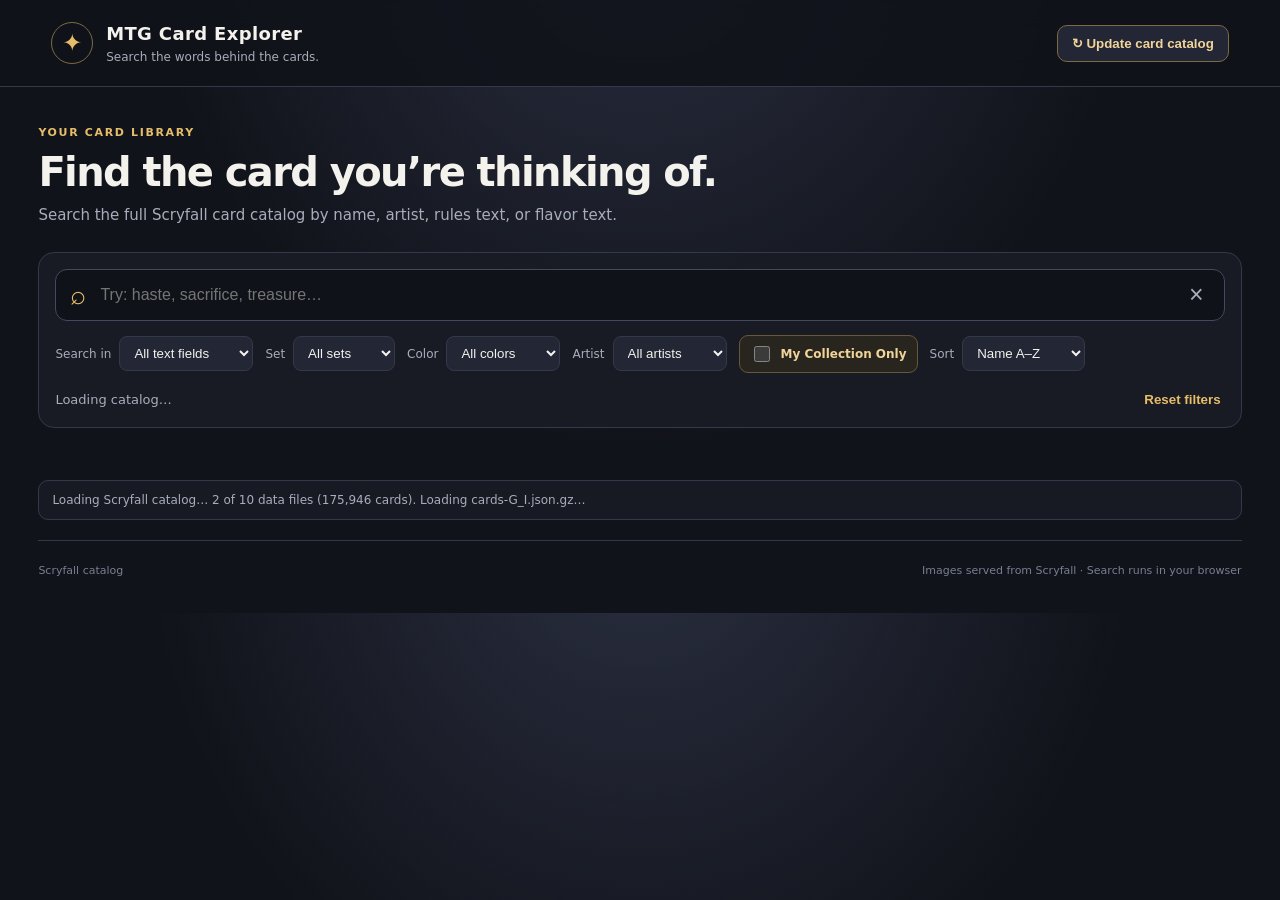
==== index.html @ f9cc5e1f "Add files via upload" ====
<!doctype html>
<html lang="en"><head><meta charset="utf-8"><meta name="viewport" content="width=device-width,initial-scale=1"><meta name="theme-color" content="#101b35"><meta name="apple-mobile-web-app-capable" content="yes"><meta name="apple-mobile-web-app-title" content="MTG Explorer"><link rel="apple-touch-icon" sizes="180x180" href="apple-touch-icon.png"><link rel="icon" type="image/png" sizes="32x32" href="favicon-32.png"><link rel="icon" href="favicon.ico"><link rel="manifest" href="site.webmanifest"><title>MTG Card Explorer</title><link rel="stylesheet" href="styles.css?v=20"></head>
<body><header class="top"><div class="brand"><div class="mana">✦</div><div><h1>MTG Card Explorer</h1><p>Search the words behind the cards.</p></div></div><div class="header-actions"><button id="updateCatalogBtn" class="secondary updatebtn">↻ Update card catalog</button></div></header>
<main><section class="intro"><div><div class="eyebrow">YOUR CARD LIBRARY</div><h2>Find the card you’re thinking of.</h2><p>Search the full Scryfall card catalog by name, artist, rules text, or flavor text.</p></div></section>
<section class="controls"><label class="search"><span>⌕</span><input id="search" type="search" placeholder="Try: haste, sacrifice, treasure…" autocomplete="off"><button id="clear" title="Clear search" aria-label="Clear search">×</button></label><div class="filters"><label>Search in<select id="scope"><option value="all">All text fields</option><option value="name">Card name</option><option value="text">Rules text</option><option value="flavor">Flavor text</option><option value="type">Card type</option><option value="artist">Artist</option></select></label><label>Set<select id="setFilter"><option value="">All sets</option></select></label><label>Color<select id="colorFilter"><option value="">All colors</option></select></label><label>Artist<select id="artistFilter"><option value="">All artists</option></select></label><label class="collectiontoggle"><input id="collectionOnly" type="checkbox"><span>My Collection Only</span></label><label>Sort<select id="sort"><option value="name">Name A–Z</option><option value="name-desc">Name Z–A</option><option value="set">Set A–Z</option></select></label></div><div class="resultsbar"><span id="count">Loading catalog…</span><button id="reset" class="textbtn">Reset filters</button></div></section>
<section id="grid" class="grid" aria-live="polite"></section><div id="empty" class="empty" hidden><div class="emptyicon">⌕</div><h3>No cards found</h3><p>Try another word or clear one of the filters.</p></div><div id="sentinel" class="sentinel"></div>
<div id="catalogStatus" class="catalogstatus" role="status">Connecting to the Scryfall catalog…</div><footer><span id="catalogLabel">Scryfall catalog</span><span>Images served from Scryfall · Search runs in your browser</span></footer></main>
<div id="modal" class="modal" hidden><div class="shade" data-close="1"></div><article class="detail"><button id="viewMode" class="viewmode" type="button" aria-label="Show card image">▣ Image</button><button class="close" data-close="1" aria-label="Close card details">×</button><button id="prevCard" class="navcard prev" aria-label="Previous card">‹</button><button id="nextCard" class="navcard next" aria-label="Next card">›</button><div class="detailimage"><img id="detailImg" alt=""></div><div class="detailbody"><div id="detailSet" class="eyebrow"></div><h2 id="detailName"></h2><div id="detailType" class="type"></div><h3>Rules text</h3><p id="detailText" class="cardtext"></p><div id="flavorBlock"><h3>Flavor text</h3><p id="detailFlavor" class="flavor"></p></div><div id="detailMeta" class="meta"></div></div></article></div>
<script src="app.js?v=20"></script></body></html>
---- styles.css ----
*{box-sizing:border-box} :root{color-scheme:dark;--bg:#11131a;--panel:#1b1e28;--panel2:#232735;--text:#f4f2ed;--muted:#a8adbb;--line:#34394a;--gold:#e7bd69;--accent:#9fc8b4}body{margin:0;background:radial-gradient(ellipse at 50% -20%,#2b3042 0,transparent 55%),var(--bg);color:var(--text);font:15px/1.5 system-ui,-apple-system,Segoe UI,sans-serif}.top{display:flex;align-items:center;justify-content:space-between;gap:16px;padding:20px clamp(16px,4vw,54px);border-bottom:1px solid var(--line);background:#11131adf;position:sticky;top:0;z-index:5;backdrop-filter:blur(14px)}.brand{display:flex;align-items:center;gap:13px}.mana{display:grid;place-items:center;width:42px;height:42px;border:1px solid #7e6a42;border-radius:50%;color:var(--gold);font-size:24px}.brand h1{font-size:18px;margin:0;letter-spacing:.02em}.brand p{margin:1px 0 0;color:var(--muted);font-size:12px}.secondary,.textbtn{cursor:pointer;border:1px solid var(--line);background:var(--panel2);color:var(--text);padding:10px 14px;border-radius:10px;font-weight:650}.secondary:hover{border-color:var(--gold)}main{max-width:1500px;margin:auto;padding:0 clamp(14px,3vw,40px)}.intro{padding:38px 0 25px;display:flex;justify-content:space-between}.eyebrow{font-size:11px;letter-spacing:.15em;font-weight:800;color:var(--gold)}.intro h2{font-size:clamp(25px,4vw,40px);letter-spacing:-.04em;line-height:1.12;margin:8px 0 10px}.intro p{margin:0;color:var(--muted);max-width:660px}.controls{background:#191c25e8;border:1px solid var(--line);padding:16px;border-radius:16px;margin-bottom:22px}.search{display:flex;align-items:center;gap:12px;background:#101219;border:1px solid #444a5e;border-radius:12px;padding:0 14px;height:52px}.search span{font-size:27px;color:var(--gold)}.search input{min-width:0;flex:1;background:transparent;border:0;outline:0;color:var(--text);font-size:16px}.search button{border:0;background:transparent;color:var(--muted);font-size:25px;cursor:pointer}.filters{display:flex;gap:12px;flex-wrap:wrap;margin-top:14px}.filters label{display:flex;align-items:center;gap:8px;color:var(--muted);font-size:12px}.filters select{background:var(--panel2);border:1px solid var(--line);color:var(--text);border-radius:8px;padding:8px 27px 8px 10px;max-width:220px}.resultsbar{display:flex;align-items:center;justify-content:space-between;margin-top:15px;color:var(--muted);font-size:13px}.textbtn{border:0;background:transparent;color:var(--gold);padding:4px}.grid{display:grid;grid-template-columns:repeat(5,minmax(0,1fr));gap:18px}.card{min-width:0;background:linear-gradient(160deg,#202431,#171a22);border:1px solid #303648;border-radius:14px;padding:10px;cursor:pointer;transition:transform .15s,border-color .15s;overflow:hidden}.card:hover,.card:focus-visible{transform:translateY(-3px);border-color:#b99a5e;outline:none}.card img{width:100%;aspect-ratio:488/680;object-fit:contain;display:block;border-radius:8px;background:#0d0f14}.card .name{font-weight:750;line-height:1.25;margin:10px 2px 3px;font-size:14px}.card .set{font-size:11px;color:var(--gold);margin:0 2px 7px}.card .snippet{font-size:12px;color:#c4c8d2;line-height:1.4;margin:0 2px 4px;display:-webkit-box;-webkit-line-clamp:4;-webkit-box-orient:vertical;overflow:hidden;white-space:pre-line}.card .flavorsnippet{font-size:11px;color:#9da4b3;font-style:italic;margin:7px 2px 2px;display:-webkit-box;-webkit-line-clamp:2;-webkit-box-orient:vertical;overflow:hidden}.empty{text-align:center;padding:60px 20px;color:var(--muted)}.empty h3{color:var(--text);margin-bottom:0}.emptyicon{font-size:42px;color:var(--gold)}.sentinel{height:20px}footer{display:flex;justify-content:space-between;gap:14px;flex-wrap:wrap;border-top:1px solid var(--line);padding:22px 0 34px;color:#777f91;font-size:11px}.modal[hidden]{display:none}.modal{position:fixed;inset:0;z-index:10;display:grid;place-items:center;padding:20px}.shade{position:absolute;inset:0;background:#000c;backdrop-filter:blur(5px)}.detail{position:relative;display:grid;grid-template-columns:minmax(220px,360px) minmax(260px,440px);gap:25px;background:#1b1e28;border:1px solid #50566a;border-radius:18px;padding:24px;max-width:900px;width:min(100%,900px);max-height:90vh;overflow-y:auto;overflow-x:hidden;box-shadow:0 30px 100px #0009}.viewmode{display:none;position:absolute;left:12px;right:auto;top:12px;background:#2b3040;border:1px solid var(--line);color:white;border-radius:10px;padding:7px 9px;font-size:12px;font-weight:700;cursor:pointer;z-index:4}.viewmode:hover{border-color:var(--gold);color:var(--gold)}.close{position:absolute;right:12px;top:10px;background:#2b3040;border:1px solid var(--line);color:white;border-radius:50%;width:36px;height:36px;font-size:23px;cursor:pointer}.navcard{position:absolute;top:50%;transform:translateY(-50%);z-index:20;width:32px;height:46px;border:1px solid #50566a;background:#252a38e8;color:var(--text);border-radius:10px;font-size:34px;line-height:1;cursor:pointer;display:grid;place-items:center;box-shadow:0 8px 25px #0007}.navcard:hover:not(:disabled){border-color:var(--gold);color:var(--gold)}.navcard:disabled{opacity:.28;cursor:default}.navcard.prev{left:8px}.navcard.next{right:8px}.detailimage img{width:100%;display:block;border-radius:12px}.detailbody{padding:14px 8px 8px 0}.detailbody h2{font-size:28px;line-height:1.1;margin:7px 35px 8px 0}.type{color:#c6cbd7;margin-bottom:23px}.detailbody h3{font-size:12px;letter-spacing:.12em;text-transform:uppercase;color:var(--gold);margin:22px 0 7px}.cardtext{white-space:pre-line;margin:0}.flavor{white-space:pre-line;color:#b8bfcd;font-style:italic;margin:0}.meta{margin-top:22px;padding-top:15px;border-top:1px solid var(--line);font-size:12px;color:var(--muted)}@media(max-width:1150px){.grid{grid-template-columns:repeat(4,minmax(0,1fr))}}@media(max-width:900px){.navcard.prev{left:8px}.navcard.next{right:8px}}@media(max-width:820px){.grid{grid-template-columns:repeat(3,minmax(0,1fr));gap:12px}.intro{padding-top:27px}.detail{grid-template-columns:minmax(150px,40%) 1fr;gap:16px;padding:16px}.detailbody h2{font-size:22px}}@media(max-width:560px){.navcard{position:absolute;top:50%;bottom:auto;transform:translateY(-50%);width:30px;height:44px;font-size:30px;border-radius:9px}.navcard.prev{left:5px}.navcard.next{right:5px}.top{padding:12px 14px}.brand p{display:none}.brand h1{font-size:16px}.mana{width:35px;height:35px}.secondary{font-size:12px;padding:9px}.intro{padding:25px 0 20px}.controls{padding:11px}.filters{gap:8px}.filters label{flex:1;min-width:42%}.filters select{flex:1;min-width:0;max-width:none}.grid{grid-template-columns:repeat(2,minmax(0,1fr));gap:10px}.card{padding:7px;border-radius:11px}.card .name{font-size:13px}.card .snippet{-webkit-line-clamp:3}.detail{display:block;padding:14px;max-width:440px;width:min(100%,440px)}.detailimage{max-width:240px;margin:12px auto 18px}.detailbody{padding:0 5px 10px}.detailbody h2{margin-right:35px}.close{position:absolute;right:12px;top:10px;float:none;margin:0;z-index:8}}
.header-actions{display:flex;gap:9px;align-items:center;flex-wrap:wrap;justify-content:flex-end}.updatebtn{border-color:#7e6a42;color:#f0d49a}.catalogstatus{margin:10px 0 20px;padding:10px 13px;border:1px solid var(--line);border-radius:10px;background:#171a22;color:var(--muted);font-size:12px}.catalogstatus:empty{display:none}.sourcebadge{display:inline-block;border:1px solid #3c6658;color:#bce7d5;border-radius:5px;padding:1px 5px;font-size:9px;text-transform:uppercase;letter-spacing:.06em;margin:0 2px 5px}.card .printing{font-size:10px;color:#aeb6c7;margin:0 2px 6px}.card .snippet{white-space:pre-line}.@media(max-width:560px){.navcard{position:absolute;top:50%;bottom:auto;transform:translateY(-50%);width:30px;height:44px;font-size:30px;border-radius:9px}.navcard.prev{left:5px}.navcard.next{right:5px}.header-actions{gap:6px}.header-actions .secondary{padding:8px 9px;font-size:11px}.top{align-items:flex-start}.catalogstatus{font-size:11px}}

@media(max-width:560px){
  .modal{padding:5px}
  .viewmode{display:block}
  .detail.image-only{display:flex;align-items:center;justify-content:center;width:min(calc(100vw - 10px),420px);max-width:none;height:calc(100vh - 10px);max-height:calc(100vh - 10px);padding:10px;overflow:hidden}
  .detail.image-only .detailimage{width:100%;height:100%;max-width:none;margin:0;display:flex;align-items:center;justify-content:center}
  .detail.image-only .detailimage img{width:auto;max-width:100%;height:auto;max-height:100%;object-fit:contain;border-radius:10px}
  .detail.image-only .detailbody{display:none}
  .detail.image-only .navcard{z-index:6}
  .detail.image-only .close{position:absolute;right:12px;top:10px;z-index:8}
  .detail.image-only .viewmode{position:absolute;left:12px;right:auto;top:12px;z-index:8}
}

.collectiontoggle{display:flex!important;align-items:center;gap:8px!important;padding:7px 10px;border:1px solid #66583a;border-radius:9px;background:#28251e;color:#f0d49a!important;font-size:12px!important;font-weight:700;cursor:pointer}.collectiontoggle input{accent-color:#e7bd69;width:16px;height:16px;cursor:pointer}.ownedbadge{display:inline-block;border:1px solid #3c6658;color:#bce7d5;background:#192b26;border-radius:5px;padding:2px 6px;font-size:10px;font-weight:700;margin:0 2px 6px}
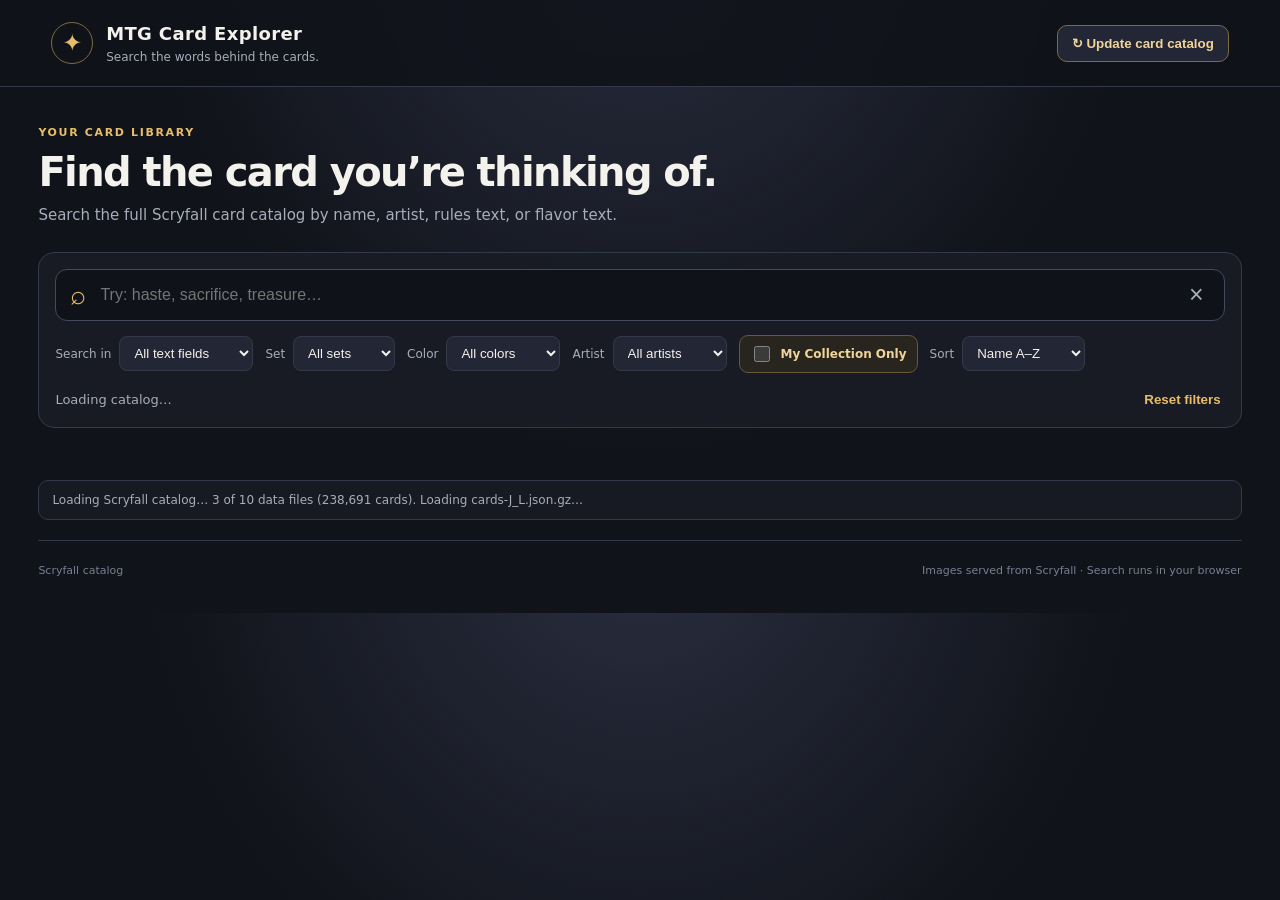
==== commit a1098b08: "Add files via upload" ====
--- a/index.html
+++ b/index.html
@@ -1,5 +1,5 @@
 <!doctype html>
-<html lang="en"><head><meta charset="utf-8"><meta name="viewport" content="width=device-width,initial-scale=1"><meta name="theme-color" content="#101b35"><meta name="apple-mobile-web-app-capable" content="yes"><meta name="apple-mobile-web-app-title" content="MTG Explorer"><link rel="apple-touch-icon" sizes="180x180" href="apple-touch-icon.png"><link rel="icon" type="image/png" sizes="32x32" href="favicon-32.png"><link rel="icon" href="favicon.ico"><link rel="manifest" href="site.webmanifest"><title>MTG Card Explorer</title><link rel="stylesheet" href="styles.css?v=20"></head>
+<html lang="en"><head><meta charset="utf-8"><meta name="viewport" content="width=device-width,initial-scale=1"><meta name="theme-color" content="#101b35"><meta name="apple-mobile-web-app-capable" content="yes"><meta name="apple-mobile-web-app-title" content="MTG Explorer"><link rel="apple-touch-icon" sizes="180x180" href="https://ehagood.github.io/mtg-card-explorer/mtg-home-icon-v21.png?v=21"><link rel="apple-touch-icon-precomposed" sizes="180x180" href="https://ehagood.github.io/mtg-card-explorer/mtg-home-icon-v21.png?v=21"><link rel="icon" type="image/png" sizes="32x32" href="favicon-32.png"><link rel="icon" href="favicon.ico"><link rel="manifest" href="site.webmanifest"><title>MTG Card Explorer</title><link rel="stylesheet" href="styles.css?v=20"></head>
 <body><header class="top"><div class="brand"><div class="mana">✦</div><div><h1>MTG Card Explorer</h1><p>Search the words behind the cards.</p></div></div><div class="header-actions"><button id="updateCatalogBtn" class="secondary updatebtn">↻ Update card catalog</button></div></header>
 <main><section class="intro"><div><div class="eyebrow">YOUR CARD LIBRARY</div><h2>Find the card you’re thinking of.</h2><p>Search the full Scryfall card catalog by name, artist, rules text, or flavor text.</p></div></section>
 <section class="controls"><label class="search"><span>⌕</span><input id="search" type="search" placeholder="Try: haste, sacrifice, treasure…" autocomplete="off"><button id="clear" title="Clear search" aria-label="Clear search">×</button></label><div class="filters"><label>Search in<select id="scope"><option value="all">All text fields</option><option value="name">Card name</option><option value="text">Rules text</option><option value="flavor">Flavor text</option><option value="type">Card type</option><option value="artist">Artist</option></select></label><label>Set<select id="setFilter"><option value="">All sets</option></select></label><label>Color<select id="colorFilter"><option value="">All colors</option></select></label><label>Artist<select id="artistFilter"><option value="">All artists</option></select></label><label class="collectiontoggle"><input id="collectionOnly" type="checkbox"><span>My Collection Only</span></label><label>Sort<select id="sort"><option value="name">Name A–Z</option><option value="name-desc">Name Z–A</option><option value="set">Set A–Z</option></select></label></div><div class="resultsbar"><span id="count">Loading catalog…</span><button id="reset" class="textbtn">Reset filters</button></div></section>
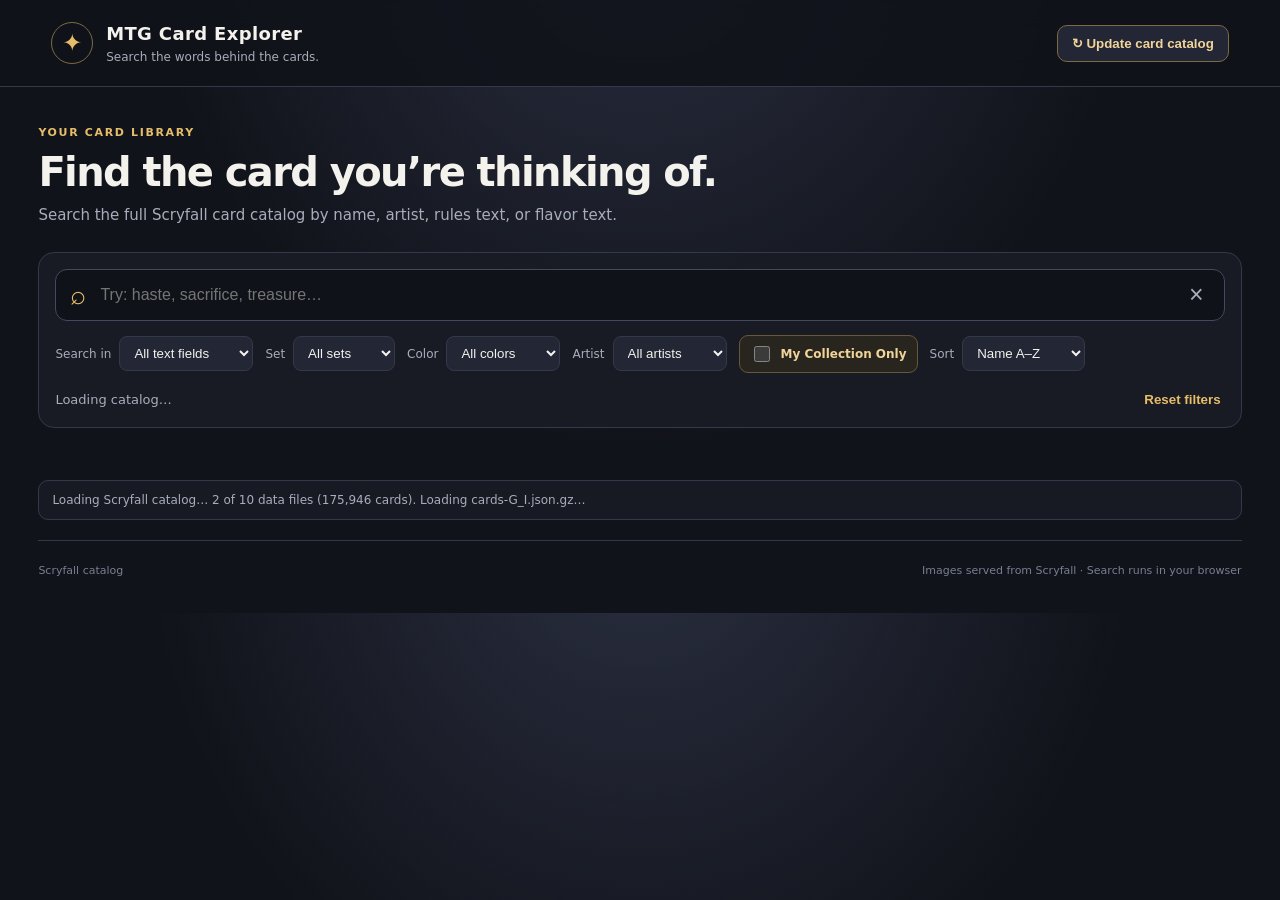
==== commit 3c1cc65d: "Update index.html" ====
--- a/index.html
+++ b/index.html
@@ -1,5 +1,17 @@
 <!doctype html>
-<html lang="en"><head><meta charset="utf-8"><meta name="viewport" content="width=device-width,initial-scale=1"><meta name="theme-color" content="#101b35"><meta name="apple-mobile-web-app-capable" content="yes"><meta name="apple-mobile-web-app-title" content="MTG Explorer"><link rel="apple-touch-icon" sizes="180x180" href="https://ehagood.github.io/mtg-card-explorer/mtg-home-icon-v21.png?v=21"><link rel="apple-touch-icon-precomposed" sizes="180x180" href="https://ehagood.github.io/mtg-card-explorer/mtg-home-icon-v21.png?v=21"><link rel="icon" type="image/png" sizes="32x32" href="favicon-32.png"><link rel="icon" href="favicon.ico"><link rel="manifest" href="site.webmanifest"><title>MTG Card Explorer</title><link rel="stylesheet" href="styles.css?v=20"></head>
+<html lang="en"><head>
+    <meta charset="utf-8">
+    <meta name="viewport" content="width=device-width,initial-scale=1">
+    <meta name="theme-color" content="#101b35">
+    <meta name="apple-mobile-web-app-capable" content="yes">
+    <meta name="apple-mobile-web-app-title" content="MTG Explorer">
+    <link rel="manifest" href="site.webmanifest">
+    <link rel="icon" type="image/png" sizes="32x32" href="[data-uri]">
+    <link rel="apple-touch-icon" sizes="180x180" href="https://ehagood.github.io/mtg-card-explorer/mtg-home-icon-v21.png">
+    <link rel="apple-touch-icon-precomposed" sizes="180x180" href="https://ehagood.github.io/mtg-card-explorer/mtg-home-icon-v21.png">
+    <title>MTG Card Explorer</title><link rel="stylesheet" href="styles.css?v=20"></head>
+    
+    
 <body><header class="top"><div class="brand"><div class="mana">✦</div><div><h1>MTG Card Explorer</h1><p>Search the words behind the cards.</p></div></div><div class="header-actions"><button id="updateCatalogBtn" class="secondary updatebtn">↻ Update card catalog</button></div></header>
 <main><section class="intro"><div><div class="eyebrow">YOUR CARD LIBRARY</div><h2>Find the card you’re thinking of.</h2><p>Search the full Scryfall card catalog by name, artist, rules text, or flavor text.</p></div></section>
 <section class="controls"><label class="search"><span>⌕</span><input id="search" type="search" placeholder="Try: haste, sacrifice, treasure…" autocomplete="off"><button id="clear" title="Clear search" aria-label="Clear search">×</button></label><div class="filters"><label>Search in<select id="scope"><option value="all">All text fields</option><option value="name">Card name</option><option value="text">Rules text</option><option value="flavor">Flavor text</option><option value="type">Card type</option><option value="artist">Artist</option></select></label><label>Set<select id="setFilter"><option value="">All sets</option></select></label><label>Color<select id="colorFilter"><option value="">All colors</option></select></label><label>Artist<select id="artistFilter"><option value="">All artists</option></select></label><label class="collectiontoggle"><input id="collectionOnly" type="checkbox"><span>My Collection Only</span></label><label>Sort<select id="sort"><option value="name">Name A–Z</option><option value="name-desc">Name Z–A</option><option value="set">Set A–Z</option></select></label></div><div class="resultsbar"><span id="count">Loading catalog…</span><button id="reset" class="textbtn">Reset filters</button></div></section>
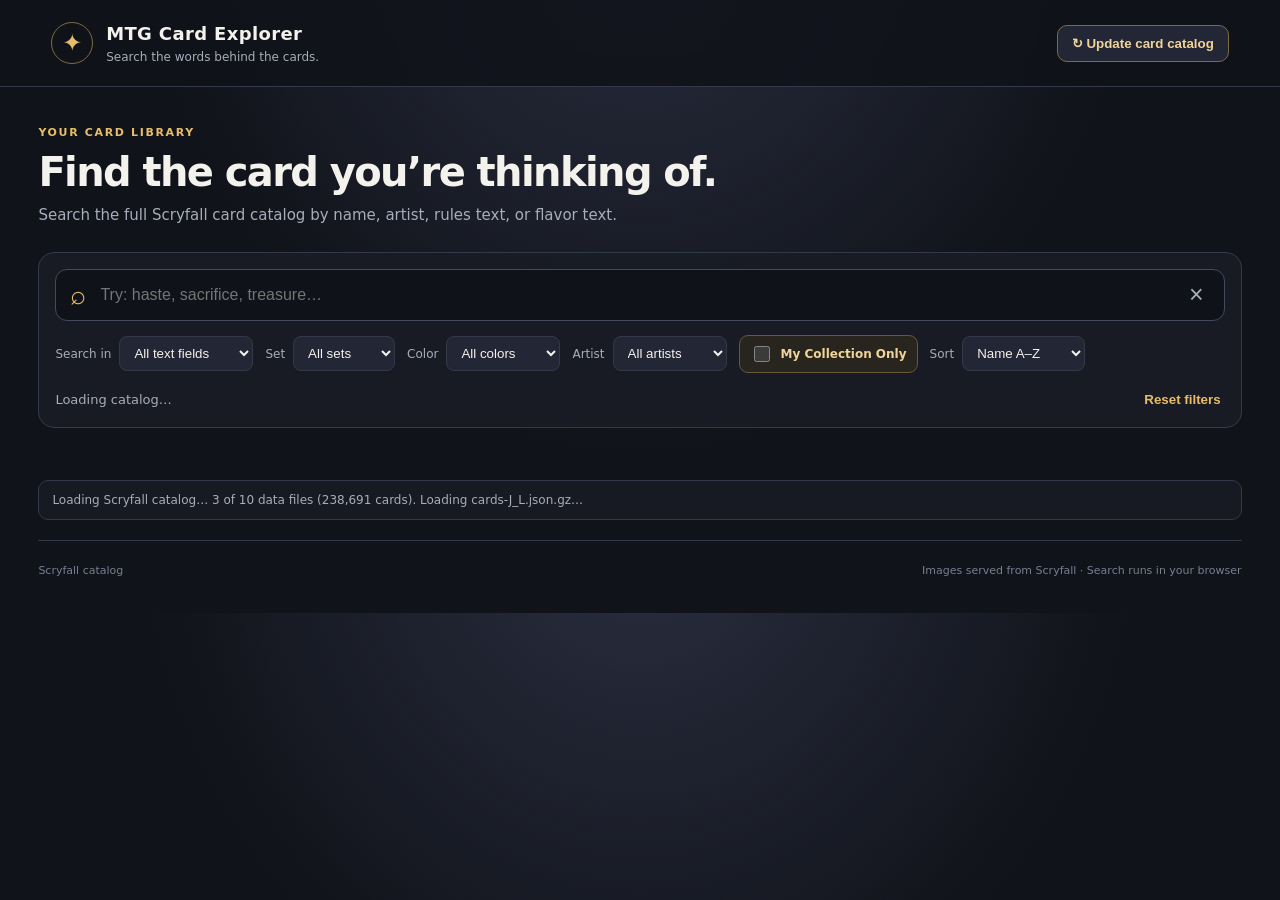
==== commit 9313ec73: "Change apple-touch-icon href to local path Updated apple-touch-icon link to local file." ====
--- a/index.html
+++ b/index.html
@@ -7,8 +7,8 @@
     <meta name="apple-mobile-web-app-title" content="MTG Explorer">
     <link rel="manifest" href="site.webmanifest">
     <link rel="icon" type="image/png" sizes="32x32" href="[data-uri]">
-    <link rel="apple-touch-icon" sizes="180x180" href="https://ehagood.github.io/mtg-card-explorer/mtg-home-icon-v21.png">
-    <link rel="apple-touch-icon-precomposed" sizes="180x180" href="https://ehagood.github.io/mtg-card-explorer/mtg-home-icon-v21.png">
+    <link rel="apple-touch-icon" sizes="180x180" href="\icon-180.png">
+  
     <title>MTG Card Explorer</title><link rel="stylesheet" href="styles.css?v=20"></head>
     
     
@@ -18,4 +18,4 @@
 <section id="grid" class="grid" aria-live="polite"></section><div id="empty" class="empty" hidden><div class="emptyicon">⌕</div><h3>No cards found</h3><p>Try another word or clear one of the filters.</p></div><div id="sentinel" class="sentinel"></div>
 <div id="catalogStatus" class="catalogstatus" role="status">Connecting to the Scryfall catalog…</div><footer><span id="catalogLabel">Scryfall catalog</span><span>Images served from Scryfall · Search runs in your browser</span></footer></main>
 <div id="modal" class="modal" hidden><div class="shade" data-close="1"></div><article class="detail"><button id="viewMode" class="viewmode" type="button" aria-label="Show card image">▣ Image</button><button class="close" data-close="1" aria-label="Close card details">×</button><button id="prevCard" class="navcard prev" aria-label="Previous card">‹</button><button id="nextCard" class="navcard next" aria-label="Next card">›</button><div class="detailimage"><img id="detailImg" alt=""></div><div class="detailbody"><div id="detailSet" class="eyebrow"></div><h2 id="detailName"></h2><div id="detailType" class="type"></div><h3>Rules text</h3><p id="detailText" class="cardtext"></p><div id="flavorBlock"><h3>Flavor text</h3><p id="detailFlavor" class="flavor"></p></div><div id="detailMeta" class="meta"></div></div></article></div>
-<script src="app.js?v=20"></script></body></html>+<script src="app.js?v=20"></script></body></html>
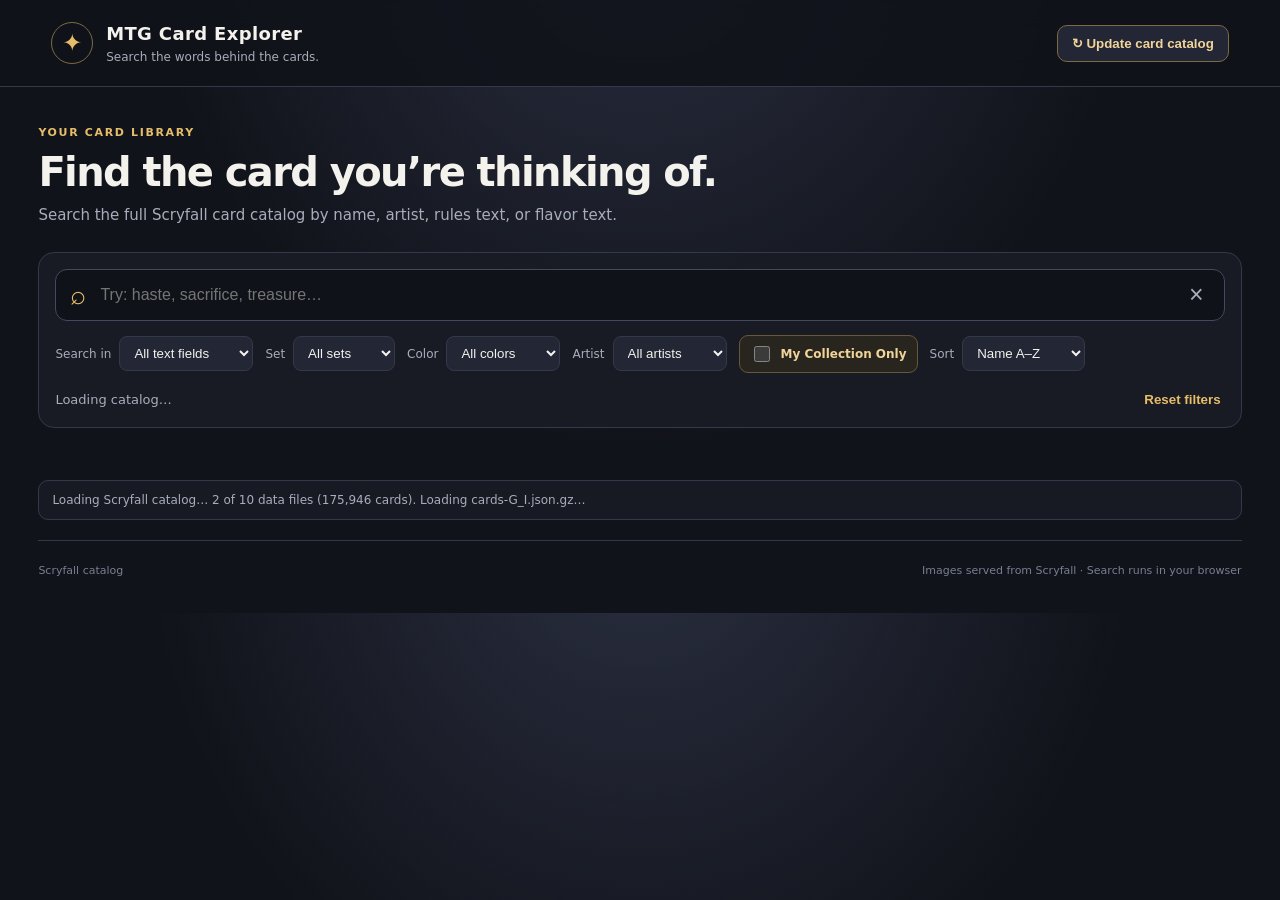
==== commit 4f27f82d: "Change apple-touch-icon to mtg-home-icon-v21.png Updated apple-touch-icon link to new image." ====
--- a/index.html
+++ b/index.html
@@ -7,7 +7,7 @@
     <meta name="apple-mobile-web-app-title" content="MTG Explorer">
     <link rel="manifest" href="site.webmanifest">
     <link rel="icon" type="image/png" sizes="32x32" href="[data-uri]">
-    <link rel="apple-touch-icon" sizes="180x180" href="\icon-180.png">
+    <link rel="apple-touch-icon" sizes="180x180" href="mtg-home-icon-v21.png">
   
     <title>MTG Card Explorer</title><link rel="stylesheet" href="styles.css?v=20"></head>
     
